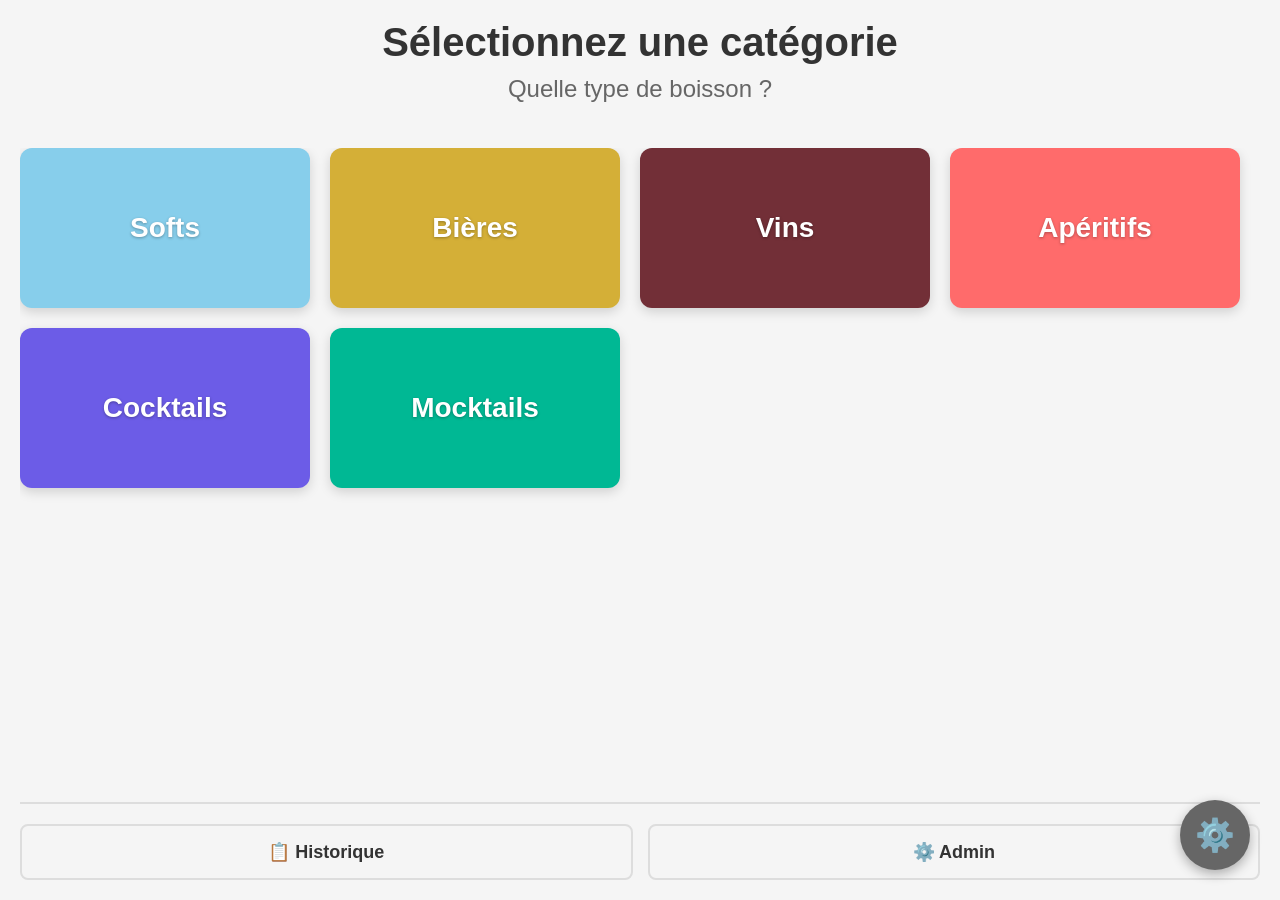
==== index.html @ 7427d390 "🚀 Fichiers web-app à la racine pour GitHub Pages" ====
<!DOCTYPE html>
<html lang="fr">
<head>
    <meta charset="UTF-8">
    <meta name="viewport" content="width=device-width, initial-scale=1.0">
    <meta name="apple-mobile-web-app-capable" content="yes">
    <meta name="apple-mobile-web-app-status-bar-style" content="black-translucent">
    <title>Bar Hôtel - Gestion Consommations</title>
    <link rel="stylesheet" href="styles.css">
</head>
<body>
    <div id="app"></div>
    <script src="data.js"></script>
    <script src="app.js"></script>
</body>
</html>
---- styles.css ----
/* ============================================
   STYLES - APPLICATION BAR HÔTEL
   Optimisé pour iPad
   ============================================ */

* {
    margin: 0;
    padding: 0;
    box-sizing: border-box;
    -webkit-user-select: none;
    user-select: none;
}

html, body {
    width: 100%;
    height: 100%;
    font-family: -apple-system, BlinkMacSystemFont, 'Segoe UI', Roboto, sans-serif;
    background: #f5f5f5;
}

body {
    padding: 20px;
    overflow: hidden;
}

#app {
    width: 100%;
    height: 100%;
    display: flex;
    flex-direction: column;
}

/* ============================================
   ÉCRANS GÉNÉRAUX
   ============================================ */

.screen {
    width: 100%;
    height: 100%;
    display: flex;
    flex-direction: column;
    animation: fadeIn 0.3s ease-out;
}

@keyframes fadeIn {
    from {
        opacity: 0;
    }
    to {
        opacity: 1;
    }
}

.screen-header {
    text-align: center;
    margin-bottom: 30px;
}

.screen-header h1 {
    font-size: 52px;
    font-weight: 700;
    color: #333;
    margin-bottom: 10px;
}

.screen-header p {
    font-size: 24px;
    color: #666;
    margin-bottom: 15px;
}

.screen-content {
    flex: 1;
    overflow-y: auto;
    padding-right: 10px;
}

.screen-footer {
    display: flex;
    gap: 15px;
    margin-top: 20px;
    padding-top: 20px;
    border-top: 2px solid #ddd;
}

/* ============================================
   BOUTONS GÉNÉRAUX
   ============================================ */

button {
    border: none;
    border-radius: 12px;
    cursor: pointer;
    font-weight: 600;
    transition: all 0.2s;
    -webkit-tap-highlight-color: transparent;
}

button:active {
    transform: scale(0.96);
    filter: brightness(0.9);
}

/* ============================================
   ÉCRAN 1: CATÉGORIES
   ============================================ */

.grid-categories {
    display: grid;
    grid-template-columns: repeat(auto-fit, minmax(180px, 1fr));
    gap: 20px;
    padding-right: 10px;
}

.btn-category {
    padding: 40px 30px;
    font-size: 28px;
    color: white;
    text-shadow: 0 1px 3px rgba(0, 0, 0, 0.3);
    box-shadow: 0 4px 12px rgba(0, 0, 0, 0.15);
    min-height: 160px;
    display: flex;
    align-items: center;
    justify-content: center;
    text-align: center;
    font-weight: 700;
}

.btn-category:hover {
    box-shadow: 0 6px 16px rgba(0, 0, 0, 0.2);
}

/* ============================================
   ÉCRAN 2: BOISSONS
   ============================================ */

.grid-drinks {
    display: grid;
    grid-template-columns: repeat(3, 1fr);
    gap: 15px;
    padding-right: 10px;
}

.btn-drink {
    padding: 25px 15px;
    font-size: 20px;
    background: white;
    color: #333;
    border: 2px solid #ddd;
    box-shadow: 0 2px 8px rgba(0, 0, 0, 0.08);
    min-height: 140px;
    display: flex;
    flex-direction: column;
    align-items: center;
    justify-content: center;
    text-align: center;
    font-weight: 600;
}

.btn-drink:hover {
    background: #f9f9f9;
    border-color: #bbb;
    box-shadow: 0 4px 12px rgba(0, 0, 0, 0.12);
}

.btn-drink-name {
    display: block;
    margin-bottom: 8px;
}

.btn-drink-price {
    display: block;
    font-size: 24px;
    font-weight: 700;
    color: #4CAF50;
}

/* ============================================
   ÉCRAN 3: CHAMBRES
   ============================================ */

.grid-rooms {
    display: grid;
    grid-template-columns: repeat(5, 1fr);
    gap: 12px;
    padding-right: 10px;
}

.btn-room {
    aspect-ratio: 1 / 1;
    font-size: 48px;
    font-weight: 700;
    background: white;
    color: #333;
    border: 3px solid #333;
    box-shadow: 0 2px 8px rgba(0, 0, 0, 0.1);
    display: flex;
    align-items: center;
    justify-content: center;
}

.btn-room:hover {
    background: #f0f0f0;
    box-shadow: 0 4px 12px rgba(0, 0, 0, 0.15);
}

/* ============================================
   ÉCRAN 4: HISTORIQUE
   ============================================ */

.history-empty {
    text-align: center;
    padding: 40px;
    color: #999;
}

.history-empty p {
    font-size: 24px;
    margin-top: 10px;
}

.history-list {
    display: flex;
    flex-direction: column;
    gap: 10px;
}

.history-item {
    background: white;
    padding: 20px;
    border-radius: 8px;
    box-shadow: 0 2px 8px rgba(0, 0, 0, 0.08);
    display: flex;
    justify-content: space-between;
    align-items: center;
    border-left: 4px solid #4CAF50;
}

.history-item-info {
    flex: 1;
}

.history-item-time {
    font-size: 18px;
    font-weight: 700;
    color: #333;
}

.history-item-details {
    font-size: 14px;
    color: #666;
    margin-top: 4px;
}

.history-item-room {
    background: #f0f0f0;
    padding: 4px 8px;
    border-radius: 4px;
    display: inline-block;
    margin-right: 8px;
}

.history-item-price {
    font-size: 20px;
    font-weight: 700;
    color: #4CAF50;
    margin: 0 15px;
}

.btn-delete {
    background: #f44336;
    color: white;
    padding: 10px 15px;
    font-size: 16px;
    border-radius: 6px;
}

.btn-delete:hover {
    background: #d32f2f;
}

/* ============================================
   BOUTONS NAVIGATION
   ============================================ */

.btn-nav {
    background: #f5f5f5;
    color: #333;
    border: 2px solid #ddd;
    padding: 15px 25px;
    font-size: 18px;
    flex: 1;
    border-radius: 8px;
}

.btn-nav:hover {
    background: #e8e8e8;
    border-color: #bbb;
}

.btn-admin {
    background: #666;
    color: white;
    position: fixed;
    bottom: 30px;
    right: 30px;
    width: 70px;
    height: 70px;
    border-radius: 50%;
    font-size: 32px;
    box-shadow: 0 4px 12px rgba(0, 0, 0, 0.3);
    z-index: 100;
}

.btn-admin:hover {
    background: #555;
    box-shadow: 0 6px 16px rgba(0, 0, 0, 0.4);
}

.btn-close {
    background: #f44336;
    color: white;
    padding: 12px 20px;
    font-size: 16px;
    border-radius: 6px;
    position: absolute;
    top: 20px;
    right: 20px;
}

/* ============================================
   NOTIFICATION / TOAST
   ============================================ */

.notification {
    position: fixed;
    top: 30px;
    left: 50%;
    transform: translateX(-50%);
    background: #4CAF50;
    color: white;
    padding: 20px 40px;
    border-radius: 8px;
    font-size: 22px;
    font-weight: 600;
    z-index: 1000;
    box-shadow: 0 4px 12px rgba(0, 0, 0, 0.3);
    animation: slideDown 0.4s ease-out;
}

@keyframes slideDown {
    from {
        transform: translateX(-50%) translateY(-100%);
        opacity: 0;
    }
    to {
        transform: translateX(-50%) translateY(0);
        opacity: 1;
    }
}

@keyframes slideUp {
    from {
        transform: translateX(-50%) translateY(0);
        opacity: 1;
    }
    to {
        transform: translateX(-50%) translateY(-100%);
        opacity: 0;
    }
}

.notification.hide {
    animation: slideUp 0.4s ease-in forwards;
}

/* ============================================
   ÉCRAN ADMIN
   ============================================ */

.admin-screen {
    background: white;
    border-radius: 12px;
    padding: 30px;
    max-width: 600px;
    margin: auto;
    box-shadow: 0 8px 24px rgba(0, 0, 0, 0.15);
    position: relative;
}

.admin-screen h2 {
    font-size: 32px;
    margin-bottom: 25px;
    color: #333;
}

.admin-section {
    margin-bottom: 25px;
}

.admin-section h3 {
    font-size: 20px;
    margin-bottom: 15px;
    color: #666;
}

.admin-section table {
    width: 100%;
    border-collapse: collapse;
    margin-bottom: 15px;
}

.admin-section table th,
.admin-section table td {
    padding: 12px;
    text-align: left;
    border-bottom: 1px solid #eee;
    font-size: 16px;
}

.admin-section table th {
    background: #f5f5f5;
    font-weight: 600;
    color: #333;
}

.admin-section table input {
    width: 100%;
    padding: 8px;
    border: 1px solid #ddd;
    border-radius: 4px;
    font-size: 14px;
}

.admin-buttons {
    display: flex;
    gap: 15px;
    margin-top: 25px;
}

.btn-primary {
    background: #4CAF50;
    color: white;
    padding: 15px 30px;
    font-size: 18px;
    flex: 1;
    border-radius: 8px;
}

.btn-primary:hover {
    background: #45a049;
}

.btn-secondary {
    background: #f5f5f5;
    color: #333;
    padding: 15px 30px;
    font-size: 18px;
    border: 2px solid #ddd;
    flex: 1;
    border-radius: 8px;
}

.btn-secondary:hover {
    background: #e8e8e8;
}

/* ============================================
   RESPONSIVE - iPad Landscape
   ============================================ */

@media (orientation: landscape) {
    .screen-header h1 {
        font-size: 40px;
    }
    
    .grid-categories {
        grid-template-columns: repeat(4, 1fr);
    }
    
    .grid-drinks {
        grid-template-columns: repeat(4, 1fr);
    }
    
    .grid-rooms {
        grid-template-columns: repeat(7, 1fr);
    }
}

/* ============================================
   SCROLLBAR CUSTOM
   ============================================ */

.screen-content::-webkit-scrollbar {
    width: 8px;
}

.screen-content::-webkit-scrollbar-track {
    background: #f1f1f1;
    border-radius: 10px;
}

.screen-content::-webkit-scrollbar-thumb {
    background: #888;
    border-radius: 10px;
}

.screen-content::-webkit-scrollbar-thumb:hover {
    background: #555;
}
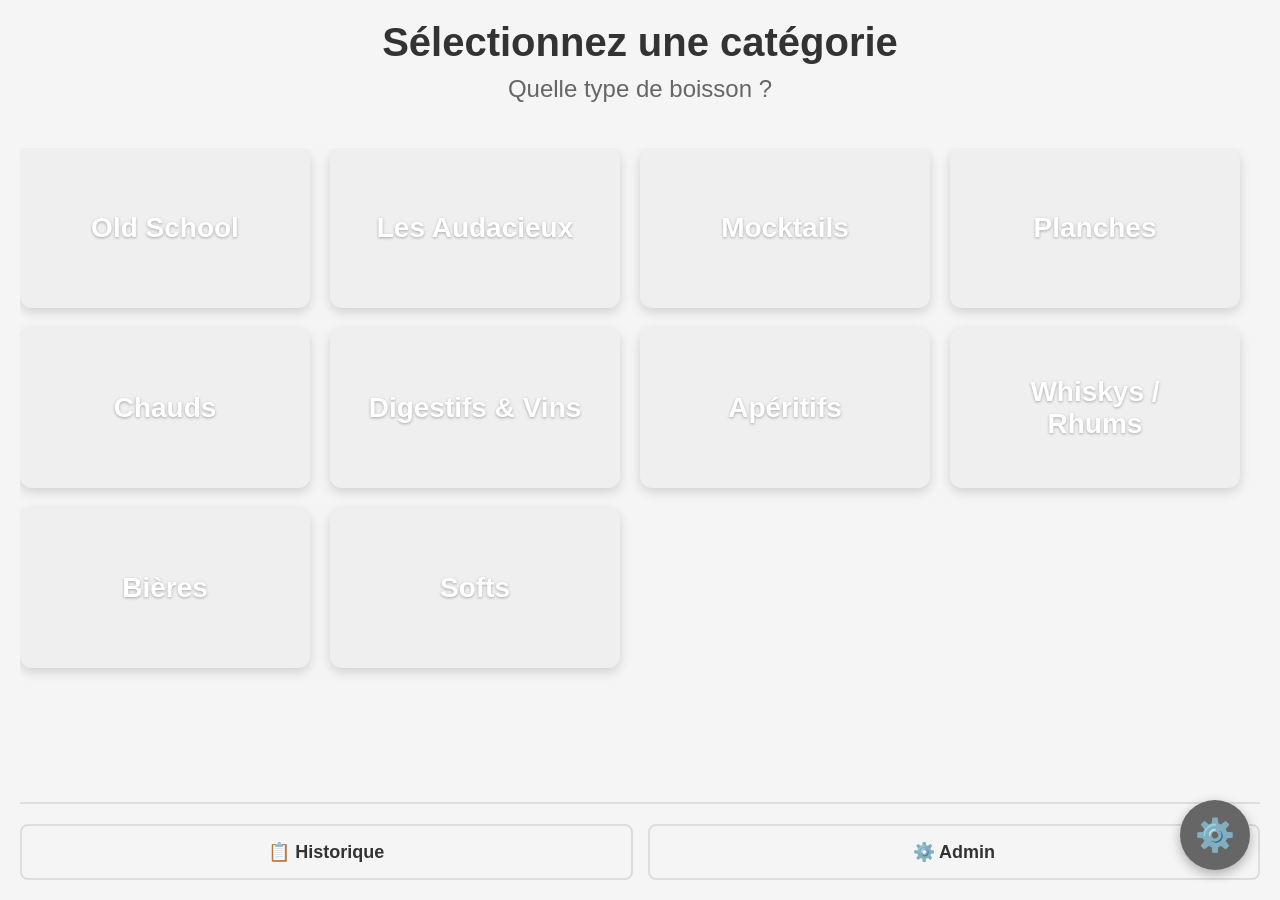
==== commit bb3af2c4: "Update index.html" ====
--- a/index.html
+++ b/index.html
@@ -5,7 +5,7 @@
     <meta name="viewport" content="width=device-width, initial-scale=1.0">
     <meta name="apple-mobile-web-app-capable" content="yes">
     <meta name="apple-mobile-web-app-status-bar-style" content="black-translucent">
-    <title>Bar Hôtel - Gestion Consommations</title>
+    <title>BAR TEST</title>
     <link rel="stylesheet" href="styles.css">
 </head>
 <body>
@@ -13,4 +13,4 @@
     <script src="data.js"></script>
     <script src="app.js"></script>
 </body>
-</html>+</html>
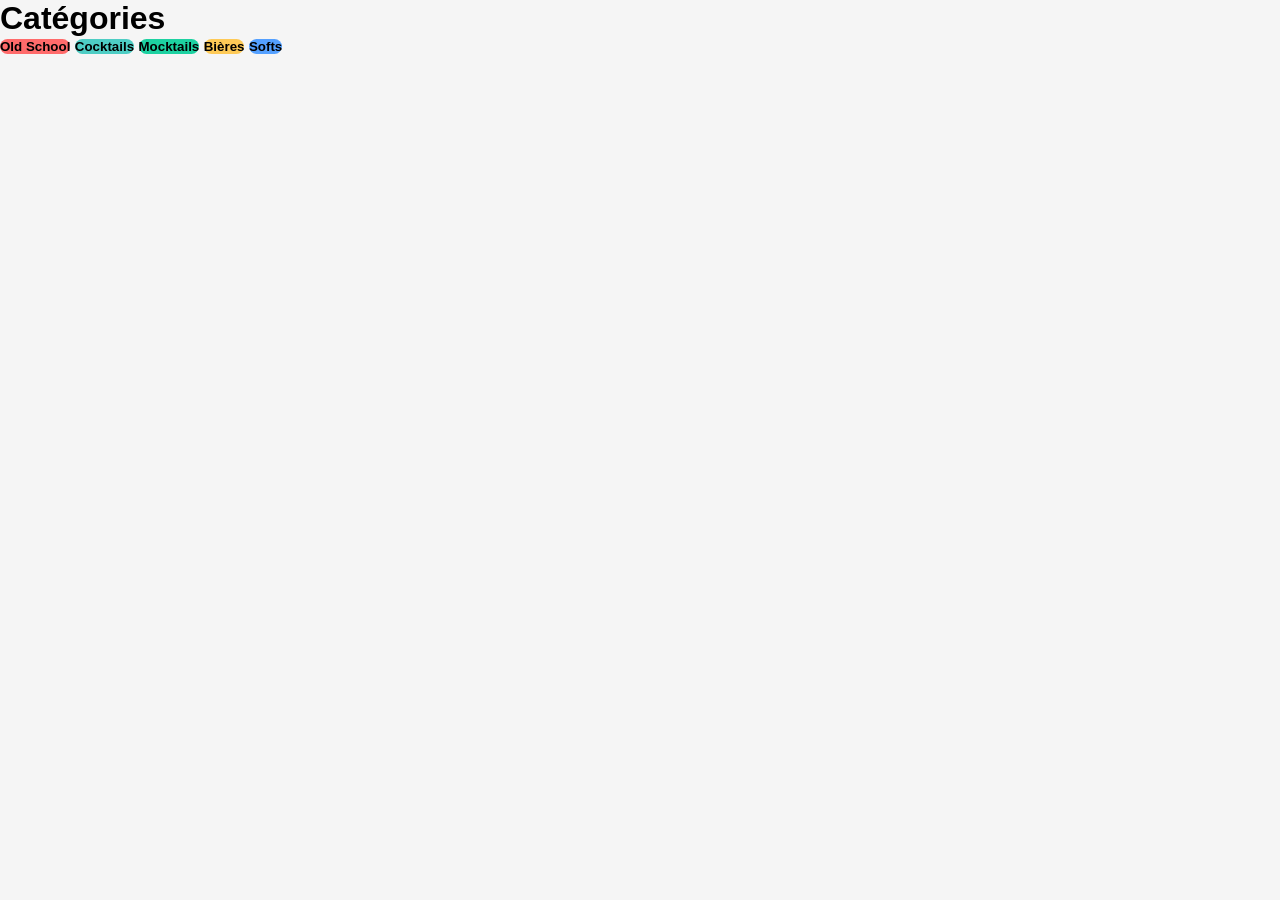
==== commit 195c5c27: "Update index.html" ====
--- a/index.html
+++ b/index.html
@@ -5,11 +5,14 @@
     <meta name="viewport" content="width=device-width, initial-scale=1.0">
     <meta name="apple-mobile-web-app-capable" content="yes">
     <meta name="apple-mobile-web-app-status-bar-style" content="black-translucent">
-    <title>BAR TEST</title>
+    <title>Bar Hôtel</title>
+
     <link rel="stylesheet" href="styles.css">
 </head>
+
 <body>
     <div id="app"></div>
+
     <script src="data.js"></script>
     <script src="app.js"></script>
 </body>
--- a/styles.css
+++ b/styles.css
@@ -1,8 +1,3 @@
-/* ============================================
-   STYLES - APPLICATION BAR HÔTEL
-   Optimisé pour iPad
-   ============================================ */
-
 * {
     margin: 0;
     padding: 0;
@@ -16,18 +11,21 @@
     height: 100%;
     font-family: -apple-system, BlinkMacSystemFont, 'Segoe UI', Roboto, sans-serif;
     background: #f5f5f5;
+    touch-action: manipulation;
 }
 
 body {
-    padding: 20px;
-    overflow: hidden;
+    padding: 0;
+    overflow: auto;
 }
 
 #app {
     width: 100%;
-    height: 100%;
+    height: 100dvh;
     display: flex;
     flex-direction: column;
+    position: relative;
+    z-index: 1;
 }
 
 /* ============================================
@@ -40,15 +38,12 @@
     display: flex;
     flex-direction: column;
     animation: fadeIn 0.3s ease-out;
+    pointer-events: auto;
 }
 
 @keyframes fadeIn {
-    from {
-        opacity: 0;
-    }
-    to {
-        opacity: 1;
-    }
+    from { opacity: 0; }
+    to { opacity: 1; }
 }
 
 .screen-header {
@@ -66,21 +61,15 @@
 .screen-header p {
     font-size: 24px;
     color: #666;
-    margin-bottom: 15px;
-}
+}
+
+/* ============================================
+   CONTENT
+   ============================================ */
 
 .screen-content {
     flex: 1;
     overflow-y: auto;
-    padding-right: 10px;
-}
-
-.screen-footer {
-    display: flex;
-    gap: 15px;
-    margin-top: 20px;
-    padding-top: 20px;
-    border-top: 2px solid #ddd;
 }
 
 /* ============================================
@@ -94,213 +83,93 @@
     font-weight: 600;
     transition: all 0.2s;
     -webkit-tap-highlight-color: transparent;
+    pointer-events: auto;
 }
 
 button:active {
     transform: scale(0.96);
-    filter: brightness(0.9);
-}
-
-/* ============================================
-   ÉCRAN 1: CATÉGORIES
+}
+
+/* ============================================
+   CATÉGORIES
    ============================================ */
 
 .grid-categories {
     display: grid;
     grid-template-columns: repeat(auto-fit, minmax(180px, 1fr));
     gap: 20px;
-    padding-right: 10px;
 }
 
 .btn-category {
     padding: 40px 30px;
     font-size: 28px;
     color: white;
-    text-shadow: 0 1px 3px rgba(0, 0, 0, 0.3);
-    box-shadow: 0 4px 12px rgba(0, 0, 0, 0.15);
+    font-weight: 700;
     min-height: 160px;
     display: flex;
     align-items: center;
     justify-content: center;
-    text-align: center;
-    font-weight: 700;
-}
-
-.btn-category:hover {
-    box-shadow: 0 6px 16px rgba(0, 0, 0, 0.2);
-}
-
-/* ============================================
-   ÉCRAN 2: BOISSONS
+}
+
+/* ============================================
+   BOISSONS
    ============================================ */
 
 .grid-drinks {
     display: grid;
     grid-template-columns: repeat(3, 1fr);
     gap: 15px;
-    padding-right: 10px;
 }
 
 .btn-drink {
     padding: 25px 15px;
     font-size: 20px;
     background: white;
-    color: #333;
     border: 2px solid #ddd;
-    box-shadow: 0 2px 8px rgba(0, 0, 0, 0.08);
     min-height: 140px;
     display: flex;
     flex-direction: column;
     align-items: center;
     justify-content: center;
-    text-align: center;
-    font-weight: 600;
-}
-
-.btn-drink:hover {
-    background: #f9f9f9;
-    border-color: #bbb;
-    box-shadow: 0 4px 12px rgba(0, 0, 0, 0.12);
-}
-
-.btn-drink-name {
-    display: block;
-    margin-bottom: 8px;
 }
 
 .btn-drink-price {
-    display: block;
     font-size: 24px;
     font-weight: 700;
     color: #4CAF50;
 }
 
 /* ============================================
-   ÉCRAN 3: CHAMBRES
+   CHAMBRES
    ============================================ */
 
 .grid-rooms {
     display: grid;
     grid-template-columns: repeat(5, 1fr);
     gap: 12px;
-    padding-right: 10px;
 }
 
 .btn-room {
-    aspect-ratio: 1 / 1;
+    aspect-ratio: 1;
     font-size: 48px;
     font-weight: 700;
     background: white;
-    color: #333;
     border: 3px solid #333;
-    box-shadow: 0 2px 8px rgba(0, 0, 0, 0.1);
-    display: flex;
-    align-items: center;
-    justify-content: center;
-}
-
-.btn-room:hover {
-    background: #f0f0f0;
-    box-shadow: 0 4px 12px rgba(0, 0, 0, 0.15);
-}
-
-/* ============================================
-   ÉCRAN 4: HISTORIQUE
-   ============================================ */
-
-.history-empty {
-    text-align: center;
-    padding: 40px;
-    color: #999;
-}
-
-.history-empty p {
-    font-size: 24px;
-    margin-top: 10px;
-}
-
-.history-list {
-    display: flex;
-    flex-direction: column;
-    gap: 10px;
-}
-
-.history-item {
-    background: white;
-    padding: 20px;
-    border-radius: 8px;
-    box-shadow: 0 2px 8px rgba(0, 0, 0, 0.08);
-    display: flex;
-    justify-content: space-between;
-    align-items: center;
-    border-left: 4px solid #4CAF50;
-}
-
-.history-item-info {
-    flex: 1;
-}
-
-.history-item-time {
-    font-size: 18px;
-    font-weight: 700;
-    color: #333;
-}
-
-.history-item-details {
-    font-size: 14px;
-    color: #666;
-    margin-top: 4px;
-}
-
-.history-item-room {
-    background: #f0f0f0;
-    padding: 4px 8px;
-    border-radius: 4px;
-    display: inline-block;
-    margin-right: 8px;
-}
-
-.history-item-price {
-    font-size: 20px;
-    font-weight: 700;
-    color: #4CAF50;
-    margin: 0 15px;
-}
-
-.btn-delete {
-    background: #f44336;
-    color: white;
-    padding: 10px 15px;
-    font-size: 16px;
-    border-radius: 6px;
-}
-
-.btn-delete:hover {
-    background: #d32f2f;
-}
-
-/* ============================================
-   BOUTONS NAVIGATION
+}
+
+/* ============================================
+   NAVIGATION
    ============================================ */
 
 .btn-nav {
     background: #f5f5f5;
-    color: #333;
     border: 2px solid #ddd;
     padding: 15px 25px;
     font-size: 18px;
     flex: 1;
-    border-radius: 8px;
-}
-
-.btn-nav:hover {
-    background: #e8e8e8;
-    border-color: #bbb;
 }
 
 .btn-admin {
-    background: #666;
-    color: white;
     position: fixed;
     bottom: 30px;
     right: 30px;
@@ -308,28 +177,13 @@
     height: 70px;
     border-radius: 50%;
     font-size: 32px;
-    box-shadow: 0 4px 12px rgba(0, 0, 0, 0.3);
+    background: #666;
+    color: white;
     z-index: 100;
 }
 
-.btn-admin:hover {
-    background: #555;
-    box-shadow: 0 6px 16px rgba(0, 0, 0, 0.4);
-}
-
-.btn-close {
-    background: #f44336;
-    color: white;
-    padding: 12px 20px;
-    font-size: 16px;
-    border-radius: 6px;
-    position: absolute;
-    top: 20px;
-    right: 20px;
-}
-
-/* ============================================
-   NOTIFICATION / TOAST
+/* ============================================
+   NOTIFICATIONS
    ============================================ */
 
 .notification {
@@ -344,167 +198,14 @@
     font-size: 22px;
     font-weight: 600;
     z-index: 1000;
-    box-shadow: 0 4px 12px rgba(0, 0, 0, 0.3);
-    animation: slideDown 0.4s ease-out;
-}
-
-@keyframes slideDown {
-    from {
-        transform: translateX(-50%) translateY(-100%);
-        opacity: 0;
-    }
-    to {
-        transform: translateX(-50%) translateY(0);
-        opacity: 1;
-    }
-}
-
-@keyframes slideUp {
-    from {
-        transform: translateX(-50%) translateY(0);
-        opacity: 1;
-    }
-    to {
-        transform: translateX(-50%) translateY(-100%);
-        opacity: 0;
-    }
-}
-
-.notification.hide {
-    animation: slideUp 0.4s ease-in forwards;
-}
-
-/* ============================================
-   ÉCRAN ADMIN
-   ============================================ */
-
-.admin-screen {
-    background: white;
-    border-radius: 12px;
-    padding: 30px;
-    max-width: 600px;
-    margin: auto;
-    box-shadow: 0 8px 24px rgba(0, 0, 0, 0.15);
-    position: relative;
-}
-
-.admin-screen h2 {
-    font-size: 32px;
-    margin-bottom: 25px;
-    color: #333;
-}
-
-.admin-section {
-    margin-bottom: 25px;
-}
-
-.admin-section h3 {
-    font-size: 20px;
-    margin-bottom: 15px;
-    color: #666;
-}
-
-.admin-section table {
-    width: 100%;
-    border-collapse: collapse;
-    margin-bottom: 15px;
-}
-
-.admin-section table th,
-.admin-section table td {
-    padding: 12px;
-    text-align: left;
-    border-bottom: 1px solid #eee;
-    font-size: 16px;
-}
-
-.admin-section table th {
-    background: #f5f5f5;
-    font-weight: 600;
-    color: #333;
-}
-
-.admin-section table input {
-    width: 100%;
-    padding: 8px;
-    border: 1px solid #ddd;
-    border-radius: 4px;
-    font-size: 14px;
-}
-
-.admin-buttons {
-    display: flex;
-    gap: 15px;
-    margin-top: 25px;
-}
-
-.btn-primary {
-    background: #4CAF50;
-    color: white;
-    padding: 15px 30px;
-    font-size: 18px;
-    flex: 1;
-    border-radius: 8px;
-}
-
-.btn-primary:hover {
-    background: #45a049;
-}
-
-.btn-secondary {
-    background: #f5f5f5;
-    color: #333;
-    padding: 15px 30px;
-    font-size: 18px;
-    border: 2px solid #ddd;
-    flex: 1;
-    border-radius: 8px;
-}
-
-.btn-secondary:hover {
-    background: #e8e8e8;
-}
-
-/* ============================================
-   RESPONSIVE - iPad Landscape
-   ============================================ */
-
-@media (orientation: landscape) {
-    .screen-header h1 {
-        font-size: 40px;
-    }
-    
-    .grid-categories {
-        grid-template-columns: repeat(4, 1fr);
-    }
-    
-    .grid-drinks {
-        grid-template-columns: repeat(4, 1fr);
-    }
-    
-    .grid-rooms {
-        grid-template-columns: repeat(7, 1fr);
-    }
-}
-
-/* ============================================
-   SCROLLBAR CUSTOM
-   ============================================ */
-
-.screen-content::-webkit-scrollbar {
-    width: 8px;
-}
-
-.screen-content::-webkit-scrollbar-track {
-    background: #f1f1f1;
-    border-radius: 10px;
-}
-
-.screen-content::-webkit-scrollbar-thumb {
-    background: #888;
-    border-radius: 10px;
-}
-
-.screen-content::-webkit-scrollbar-thumb:hover {
-    background: #555;
-}+}
+
+/* ============================================
+   IMPORTANT FIX CLIC iPAD
+   ============================================ */
+
+.screen,
+button,
+#app {
+    pointer-events: auto;
+}
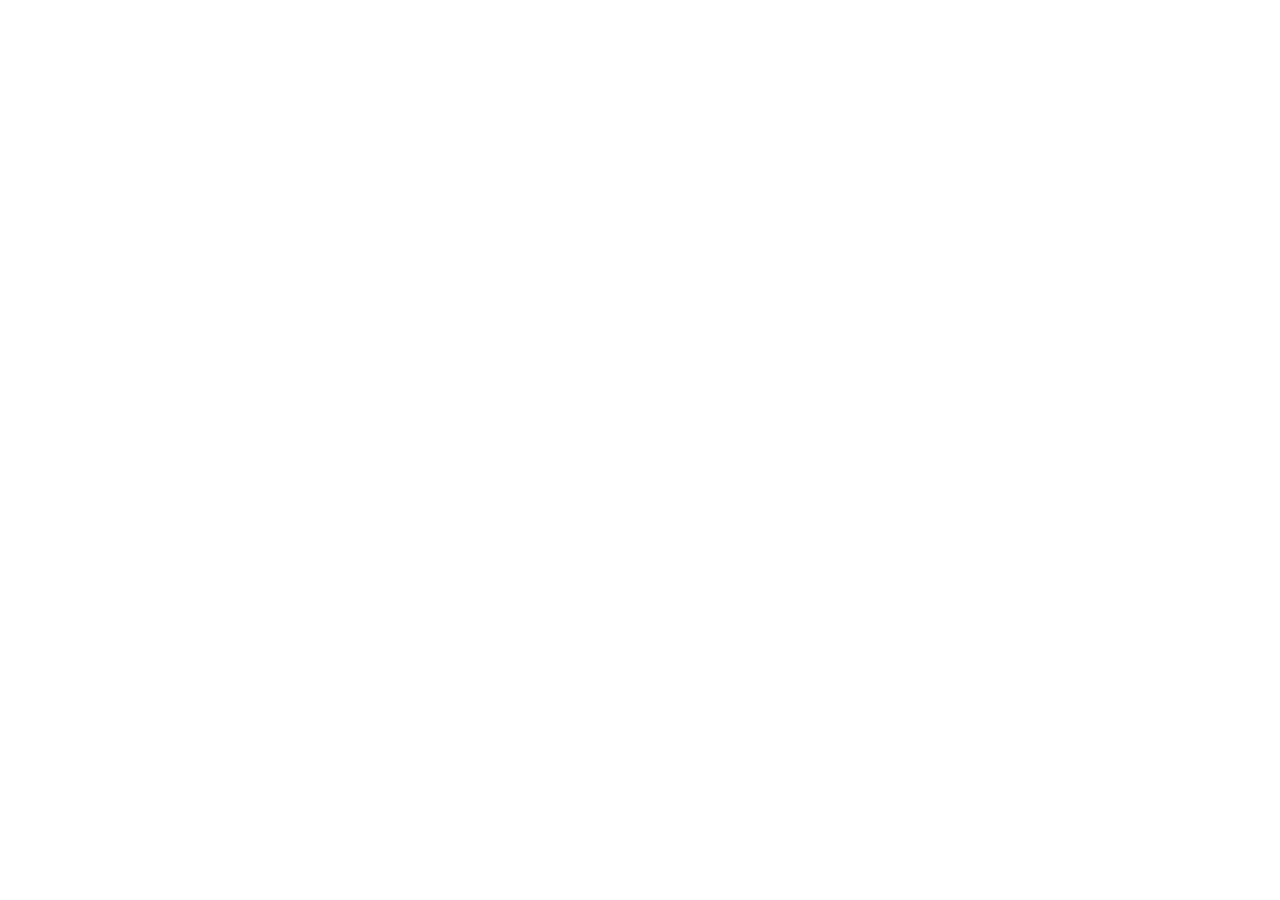
==== commit 2765d311: "Update index.html" ====
--- a/index.html
+++ b/index.html
@@ -3,17 +3,15 @@
 <head>
     <meta charset="UTF-8">
     <meta name="viewport" content="width=device-width, initial-scale=1.0">
-    <meta name="apple-mobile-web-app-capable" content="yes">
-    <meta name="apple-mobile-web-app-status-bar-style" content="black-translucent">
     <title>Bar Hôtel</title>
-
     <link rel="stylesheet" href="styles.css">
 </head>
+<body>
 
-<body>
-    <div id="app"></div>
+<div id="app"></div>
 
-    <script src="data.js"></script>
-    <script src="app.js"></script>
+<script src="data.js"></script>
+<script src="app.js"></script>
+
 </body>
 </html>
--- a/styles.css
+++ b/styles.css
@@ -1,211 +1,38 @@
-* {
+html, body {
     margin: 0;
-    padding: 0;
-    box-sizing: border-box;
-    -webkit-user-select: none;
-    user-select: none;
-}
-
-html, body {
-    width: 100%;
     height: 100%;
-    font-family: -apple-system, BlinkMacSystemFont, 'Segoe UI', Roboto, sans-serif;
-    background: #f5f5f5;
-    touch-action: manipulation;
-}
-
-body {
-    padding: 0;
-    overflow: auto;
+    font-family: Arial;
 }
 
 #app {
-    width: 100%;
-    height: 100dvh;
-    display: flex;
-    flex-direction: column;
-    position: relative;
-    z-index: 1;
+    height: 100%;
 }
 
-/* ============================================
-   ÉCRANS GÉNÉRAUX
-   ============================================ */
-
 .screen {
-    width: 100%;
-    height: 100%;
-    display: flex;
-    flex-direction: column;
-    animation: fadeIn 0.3s ease-out;
-    pointer-events: auto;
+    padding: 20px;
 }
 
-@keyframes fadeIn {
-    from { opacity: 0; }
-    to { opacity: 1; }
-}
-
-.screen-header {
-    text-align: center;
-    margin-bottom: 30px;
-}
-
-.screen-header h1 {
-    font-size: 52px;
-    font-weight: 700;
-    color: #333;
-    margin-bottom: 10px;
-}
-
-.screen-header p {
-    font-size: 24px;
-    color: #666;
-}
-
-/* ============================================
-   CONTENT
-   ============================================ */
-
-.screen-content {
-    flex: 1;
-    overflow-y: auto;
-}
-
-/* ============================================
-   BOUTONS GÉNÉRAUX
-   ============================================ */
-
-button {
-    border: none;
-    border-radius: 12px;
-    cursor: pointer;
-    font-weight: 600;
-    transition: all 0.2s;
-    -webkit-tap-highlight-color: transparent;
-    pointer-events: auto;
-}
-
-button:active {
-    transform: scale(0.96);
-}
-
-/* ============================================
-   CATÉGORIES
-   ============================================ */
-
-.grid-categories {
-    display: grid;
-    grid-template-columns: repeat(auto-fit, minmax(180px, 1fr));
-    gap: 20px;
-}
-
-.btn-category {
-    padding: 40px 30px;
-    font-size: 28px;
-    color: white;
-    font-weight: 700;
-    min-height: 160px;
-    display: flex;
-    align-items: center;
-    justify-content: center;
-}
-
-/* ============================================
-   BOISSONS
-   ============================================ */
-
-.grid-drinks {
+.grid {
     display: grid;
     grid-template-columns: repeat(3, 1fr);
     gap: 15px;
 }
 
-.btn-drink {
-    padding: 25px 15px;
-    font-size: 20px;
-    background: white;
-    border: 2px solid #ddd;
-    min-height: 140px;
-    display: flex;
-    flex-direction: column;
-    align-items: center;
-    justify-content: center;
+button {
+    padding: 40px;
+    font-size: 22px;
+    border: none;
+    background: #eee;
+    border-radius: 12px;
 }
 
-.btn-drink-price {
-    font-size: 24px;
-    font-weight: 700;
-    color: #4CAF50;
-}
-
-/* ============================================
-   CHAMBRES
-   ============================================ */
-
-.grid-rooms {
-    display: grid;
-    grid-template-columns: repeat(5, 1fr);
-    gap: 12px;
-}
-
-.btn-room {
-    aspect-ratio: 1;
-    font-size: 48px;
-    font-weight: 700;
-    background: white;
-    border: 3px solid #333;
-}
-
-/* ============================================
-   NAVIGATION
-   ============================================ */
-
-.btn-nav {
-    background: #f5f5f5;
-    border: 2px solid #ddd;
-    padding: 15px 25px;
-    font-size: 18px;
-    flex: 1;
-}
-
-.btn-admin {
+.toast {
     position: fixed;
-    bottom: 30px;
-    right: 30px;
-    width: 70px;
-    height: 70px;
-    border-radius: 50%;
-    font-size: 32px;
-    background: #666;
-    color: white;
-    z-index: 100;
-}
-
-/* ============================================
-   NOTIFICATIONS
-   ============================================ */
-
-.notification {
-    position: fixed;
-    top: 30px;
+    top: 20px;
     left: 50%;
     transform: translateX(-50%);
-    background: #4CAF50;
+    background: green;
     color: white;
-    padding: 20px 40px;
-    border-radius: 8px;
-    font-size: 22px;
-    font-weight: 600;
-    z-index: 1000;
+    padding: 10px 20px;
+    border-radius: 10px;
 }
-
-/* ============================================
-   IMPORTANT FIX CLIC iPAD
-   ============================================ */
-
-.screen,
-button,
-#app {
-    pointer-events: auto;
-}
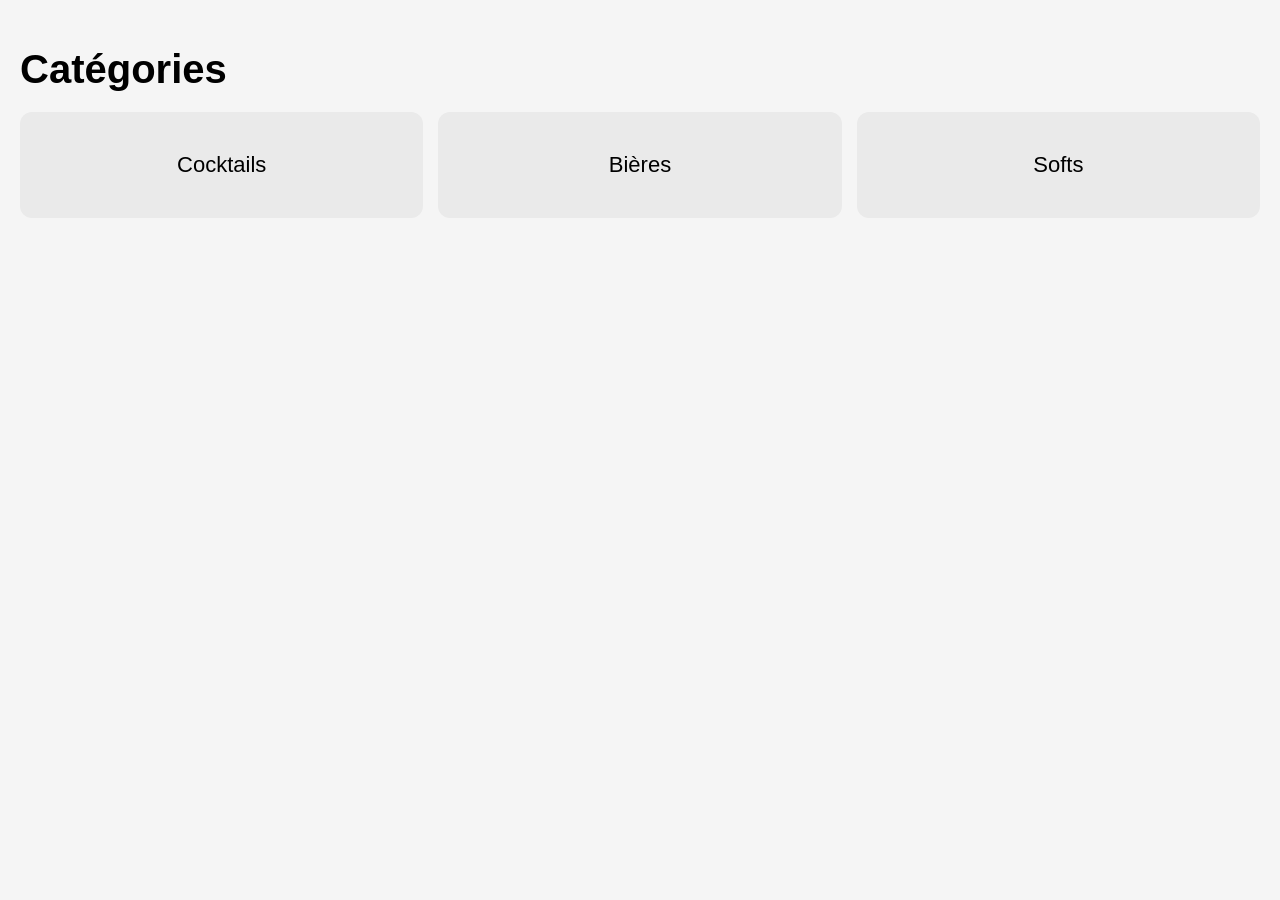
==== commit d69611d2: "Update index.html" ====
--- a/index.html
+++ b/index.html
@@ -6,12 +6,11 @@
     <title>Bar Hôtel</title>
     <link rel="stylesheet" href="styles.css">
 </head>
+
 <body>
+    <div id="app"></div>
 
-<div id="app"></div>
-
-<script src="data.js"></script>
-<script src="app.js"></script>
-
+    <script src="data.js"></script>
+    <script src="app.js"></script>
 </body>
 </html>
--- a/styles.css
+++ b/styles.css
@@ -1,15 +1,23 @@
 html, body {
     margin: 0;
+    padding: 0;
     height: 100%;
     font-family: Arial;
+    background: #f5f5f5;
 }
 
 #app {
-    height: 100%;
+    height: 100vh;
+    width: 100vw;
 }
 
 .screen {
     padding: 20px;
+}
+
+h1 {
+    font-size: 40px;
+    margin-bottom: 20px;
 }
 
 .grid {
@@ -22,8 +30,13 @@
     padding: 40px;
     font-size: 22px;
     border: none;
-    background: #eee;
     border-radius: 12px;
+    background: #eaeaea;
+    touch-action: manipulation;
+}
+
+button:active {
+    transform: scale(0.97);
 }
 
 .toast {
@@ -33,6 +46,7 @@
     transform: translateX(-50%);
     background: green;
     color: white;
-    padding: 10px 20px;
+    padding: 15px 25px;
     border-radius: 10px;
+    z-index: 9999;
 }
